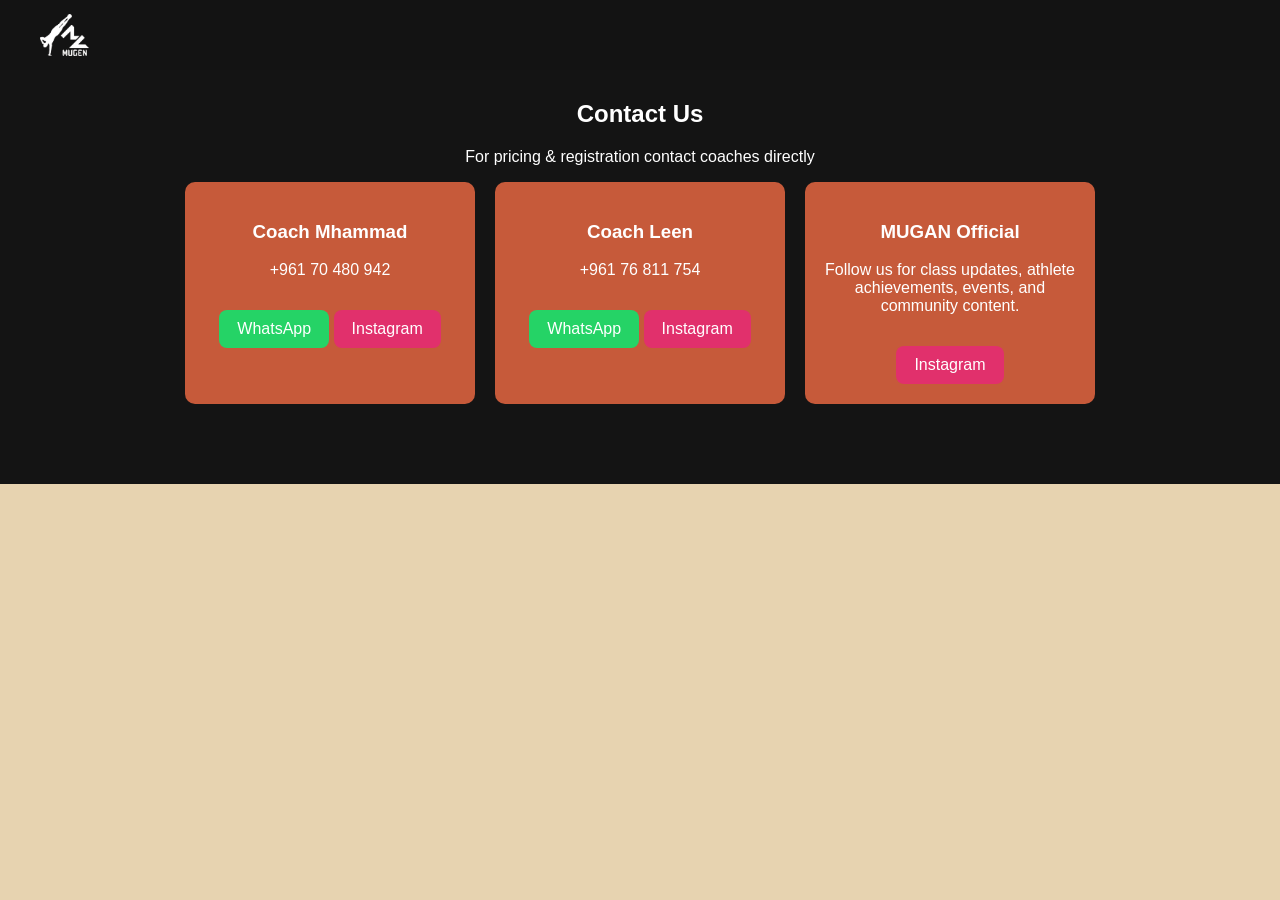
==== contact.html @ 5c372827 "Add files via upload" ====
<!DOCTYPE html>
<html lang="en">
<head>
    <meta charset="UTF-8" />
    <meta name="viewport" content="width=device-width, initial-scale=1.0"/>
    <title>MUGEN Gym</title>

    <!-- Icons -->
    <link rel="stylesheet" href="style.css">
</head>
<body>
    <nav class="nav">

    <img src="Mugen-logo-white-removebg-.png" alt="Logo" class="logo-nav">

    <div class="hamburger" onclick="toggleMenu()">
        ☰
    </div>

    <div class="nav-links" id="navMenu">
        <a href="index.html">Home</a>
        <a href="index.html#about">About</a>
        <a href="index.html#programs">Programs</a>
        <a href="index.html#coaches">Coaches</a>
        <a href="index.html#schedule">Schedule</a>
        <a href="index.html#gallery">Gallery</a>
    </div>

</nav>
<section id="contact" class="section dark">
  <h2>Contact Us</h2>

  <p class="contact-text">For pricing & registration contact coaches directly</p>

  <div class="contact-grid">

    <div class="contact-card">
      <h3>Coach Mhammad</h3>
      <p>+961 70 480 942</p>

      <a class="btn wa" href="https://wa.me/96170480942">
        <i class="fa-brands fa-whatsapp"></i> WhatsApp
      </a>

      <a class="btn ig" href="https://instagram.com/mighty_calis">
        <i class="fa-brands fa-instagram"></i> Instagram
      </a>
    </div>

    <div class="contact-card">
      <h3>Coach Leen</h3>
      <p>+961 76 811 754</p>

      <a class="btn wa" href="https://wa.me/96176811754">
        <i class="fa-brands fa-whatsapp"></i> WhatsApp
      </a>

      <a class="btn ig" href="https://instagram.com/leenalmohtar">
        <i class="fa-brands fa-instagram"></i> Instagram
      </a>
    </div>

    <div class="contact-card mugan-card">
        <h3>MUGAN Official</h3>

        <p>Follow us for class updates, athlete achievements, events, and community content.</p>

        <a class="btn ig" href="https://instagram.com/mugen_gym" target="_blank">
            <i class="fa-brands fa-instagram"></i> Instagram
        </a>
    </div>

</div>

  </div>
</section>
<script>

function toggleMenu() {
    document.getElementById("navMenu").classList.toggle("active");
}

document.addEventListener("click", function(event) {

    const menu = document.getElementById("navMenu");
    const hamburger = document.querySelector(".hamburger");

    // If the click is NOT inside the menu or on the hamburger
    if (!menu.contains(event.target) && !hamburger.contains(event.target)) {
        menu.classList.remove("active");
    }

});

</script>
</body>
</html>
---- style.css ----
:root{
  --terracotta:#c65a3a;
  --sand:#e7d3b0;
  --dark:#141414;
  --white:#ffffff;
}

/* RESET */
body{
  margin:0;
  font-family:Arial, Helvetica, sans-serif;
  background:var(--sand);
  color:var(--dark);
}

/* NAV */

.nav{
    position:fixed;
    top:0;
    left:0;
    width:100%;
    height:70px;

    display:flex;
    align-items:center;

    padding:0 30px;

    background:rgba(20,20,20,.95);

    z-index:999;
}

.logo-nav{
    width:50px;
    margin-left: 10px;
}

.brand{
    color:white;
    margin-right:auto;
    margin-left:15px;
    letter-spacing:3px;
}

/* Hamburger */

.hamburger{
    color:white;
    transform: translateX(1200px);
    font-size:34px;
    cursor:pointer;
    user-select:none;
}

/* Side Menu */

.nav-links{

    position:fixed;

    top:0;
    right:-300px;

    width:260px;
    height:100vh;

    background:#141414;

    display:flex;
    flex-direction:column;

    padding-top:100px;

    transition:.4s;

    box-shadow:-10px 0 20px rgba(0,0,0,.4);
}

.nav-links.active{
    right:0;
}

.nav-links a{

    color:white;

    text-decoration:none;

    padding:20px 35px;

    font-size:18px;

    transition:.3s;
}

.nav-links a:hover{

    background:var(--terracotta);

    padding-left:45px;
}
/* HERO */
.hero{
  height: 700px;
  display:flex;
  align-items:center;
  justify-content:center;
  text-align:center;
  background:linear-gradient(135deg,var(--terracotta),#8c3c27);
  color:white;
  padding:20px;
}

.logo-img{
  width: 170px;
  height: 140px;
  transform:translateY(-30px);
  display:flex;
  align-items:center;
  justify-content:center;
  margin:auto;
}

.hero h1{
  font-size:60px;
  margin:10px 0;
}

.slogan{
  font-size:20px;
  font-weight:bold;
}

.hero-text{
  max-width:600px;
  margin:auto;
}

/* BUTTON */
.btn{
  display:inline-block;
  padding:10px 18px;
  margin-top:15px;
  border-radius:8px;
  text-decoration:none;
  color:white;
}

.primary{
  background:white;
  color:var(--terracotta);
  font-weight:bold;
}

/* SECTIONS */
.section{
  padding:80px 20px;
  text-align:center;
}

.dark{
  background:var(--dark);
  color:white;
}

/* GRID */
.grid{
  display:grid;
  grid-template-columns:repeat(auto-fit,minmax(160px,1fr));
  gap:15px;
  margin-top:30px;
}

.card{
  background:var(--terracotta);
  padding:20px;
  border-radius:10px;
  color:white;
}

.highlight{
  background:#ff7a4a;
}

.mini{
  background:rgba(0,0,0,0.08);
  padding:15px;
  border-radius:8px;
}

/* COACH */
.coach-box{
  max-width:800px;
  margin:auto;
}

.coach{
  margin:20px 0;
}

/* SCHEDULE */
.schedule-box{
    display:grid;
    grid-template-columns:repeat(auto-fit,minmax(320px,1fr));
    gap:30px;
    margin-top:40px;
}

.schedule-card{
    background:#fff;
    border-radius:15px;
    padding:30px;
    box-shadow:0 10px 25px rgba(0,0,0,.12);
    text-align:left;
}

.schedule-card h3{
    color:var(--terracotta);
    margin-bottom:20px;
}

.schedule-card h4{
    margin-top:20px;
    color:#444;
}

.schedule-card p{
    margin:8px 0;
    font-size:16px;
}

/* GALLERY */
.certificates{
    display: flex;
    justify-content: center;
    align-items: center;
    gap: 30px;
    flex-wrap: wrap;
    margin-top: 40px;
}

.certificates img{
    width: 320px;      /* Adjust this size as you like */
    max-width: 100%;
    height: auto;
    border-radius: 12px;
    box-shadow: 0 10px 25px rgba(0,0,0,0.25);
    transition: 0.3s;
}

.certificates img:hover{
    transform: scale(1.03);
}
/* CONTACT */
.contact-grid{
  display:flex;
  justify-content:center;
  gap:20px;
  flex-wrap:wrap;
}

.contact-card{
  background:var(--terracotta);
  padding:20px;
  border-radius:10px;
  width:250px;
}

.wa{
  background:#25D366;
}

.ig{
  background:#E1306C;
}

/* MAP */
.map iframe{
    width:100%;
    max-width:100%;
}

/* FOOTER */
footer{
  text-align:center;
  padding:20px;
  background:black;
  color:white;
}
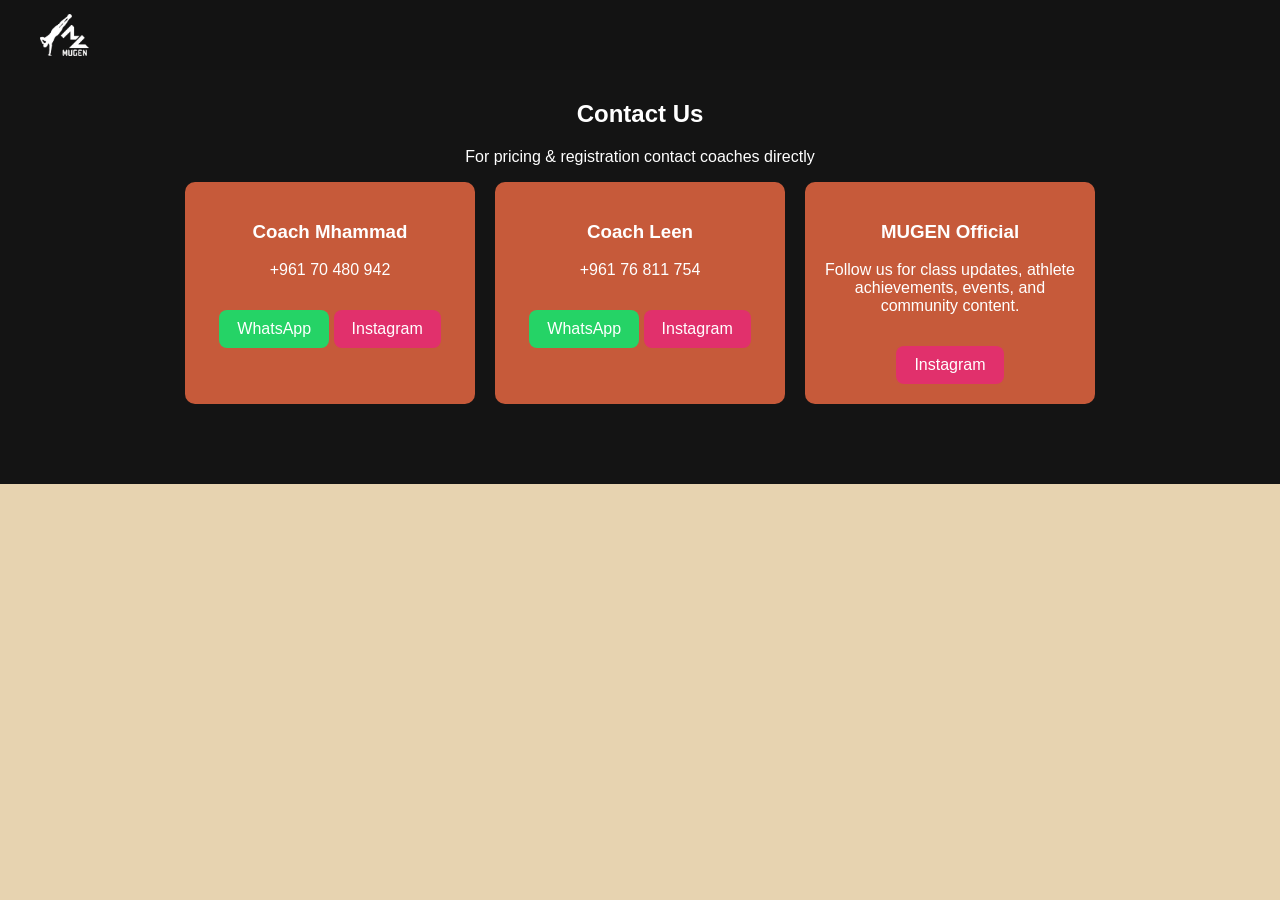
==== commit 71c5e027: "Update contact.html" ====
--- a/contact.html
+++ b/contact.html
@@ -61,7 +61,7 @@
     </div>
 
     <div class="contact-card mugan-card">
-        <h3>MUGAN Official</h3>
+        <h3>MUGEN Official</h3>
 
         <p>Follow us for class updates, athlete achievements, events, and community content.</p>
 
